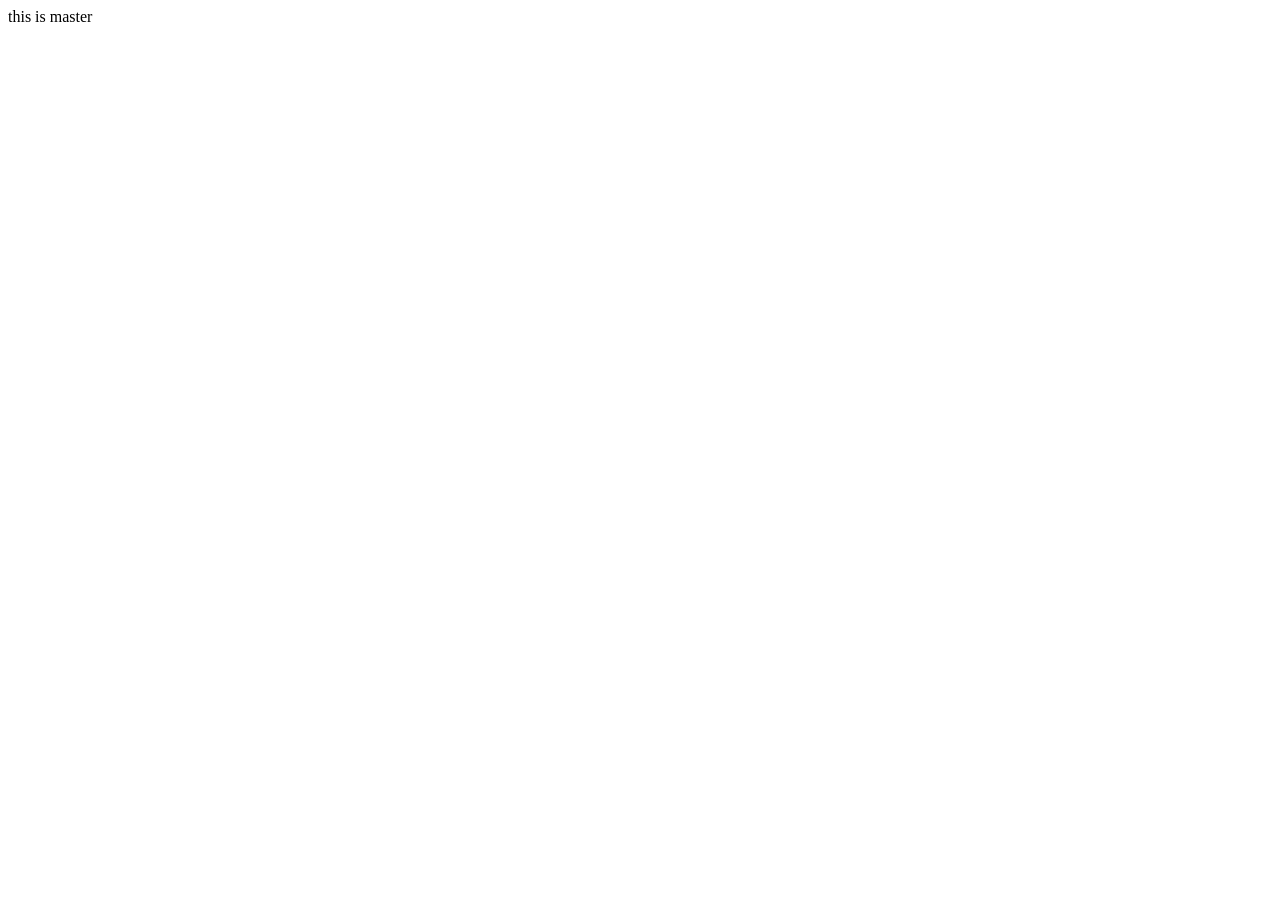
==== index.html @ 160430e3 "first commit" ====
<!DOCTYPE html>
<html lang="en">
<head>
    <meta charset="UTF-8">
    <meta name="viewport" content="width=device-width, initial-scale=1.0">
    <title>Document</title>
</head>
<body>
    this is master
</body>
</html>
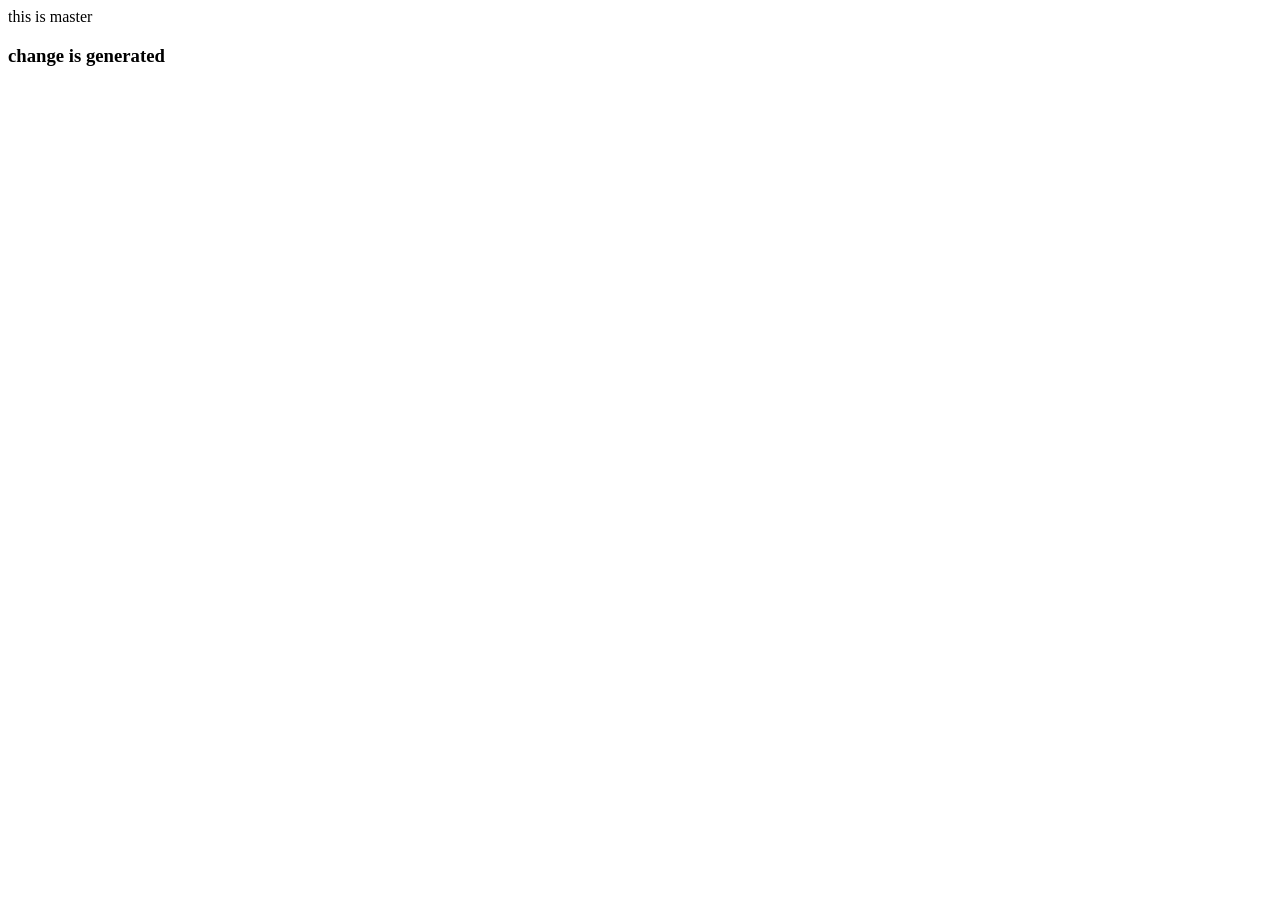
==== commit 9c0da3af: "second commit" ====
--- a/index.html
+++ b/index.html
@@ -7,5 +7,8 @@
 </head>
 <body>
     this is master
+    <h3>
+        change is generated
+    </h3>
 </body>
 </html>
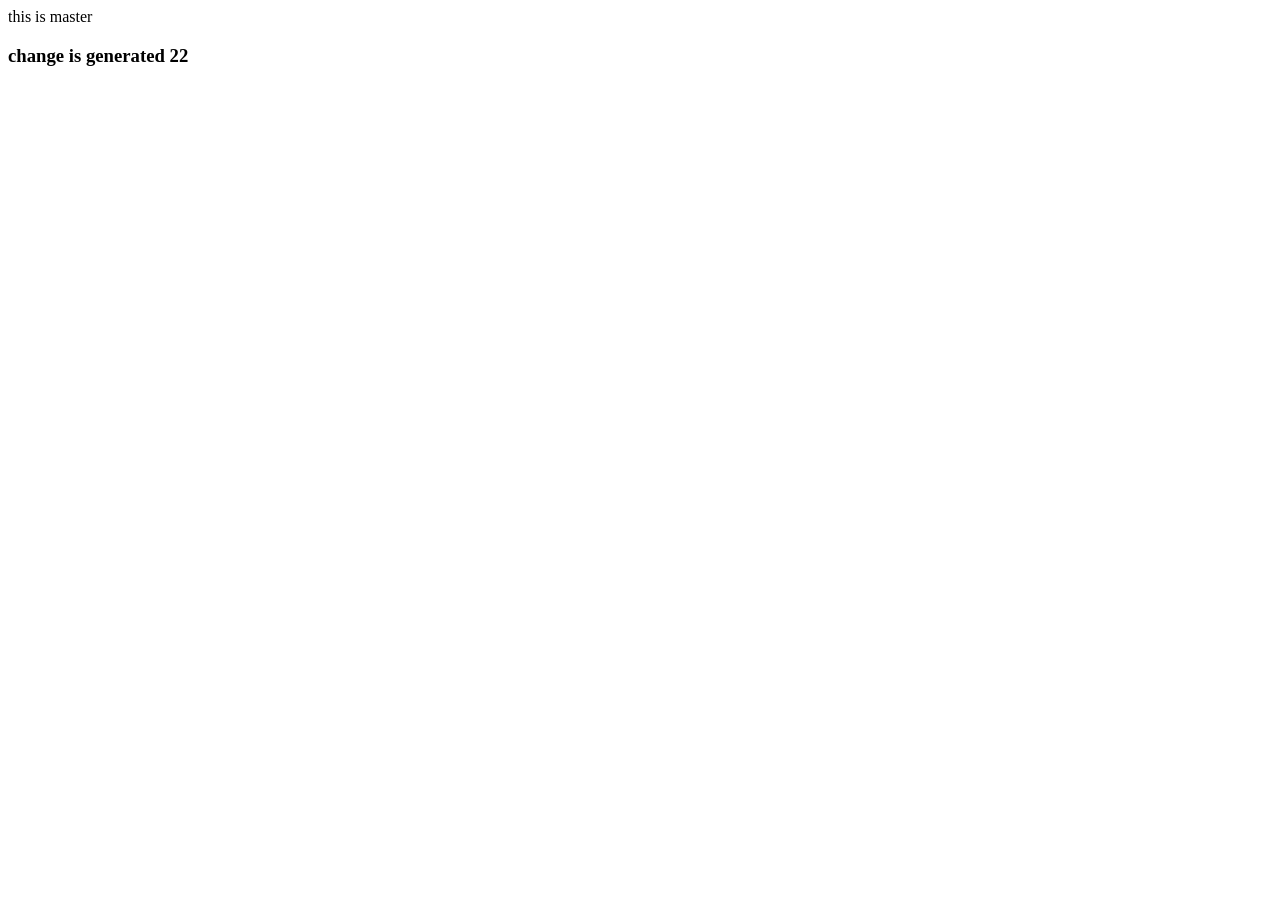
==== commit fc4a00ae: "test" ====
--- a/index.html
+++ b/index.html
@@ -9,6 +9,7 @@
     this is master
     <h3>
         change is generated
+        22
     </h3>
 </body>
 </html>
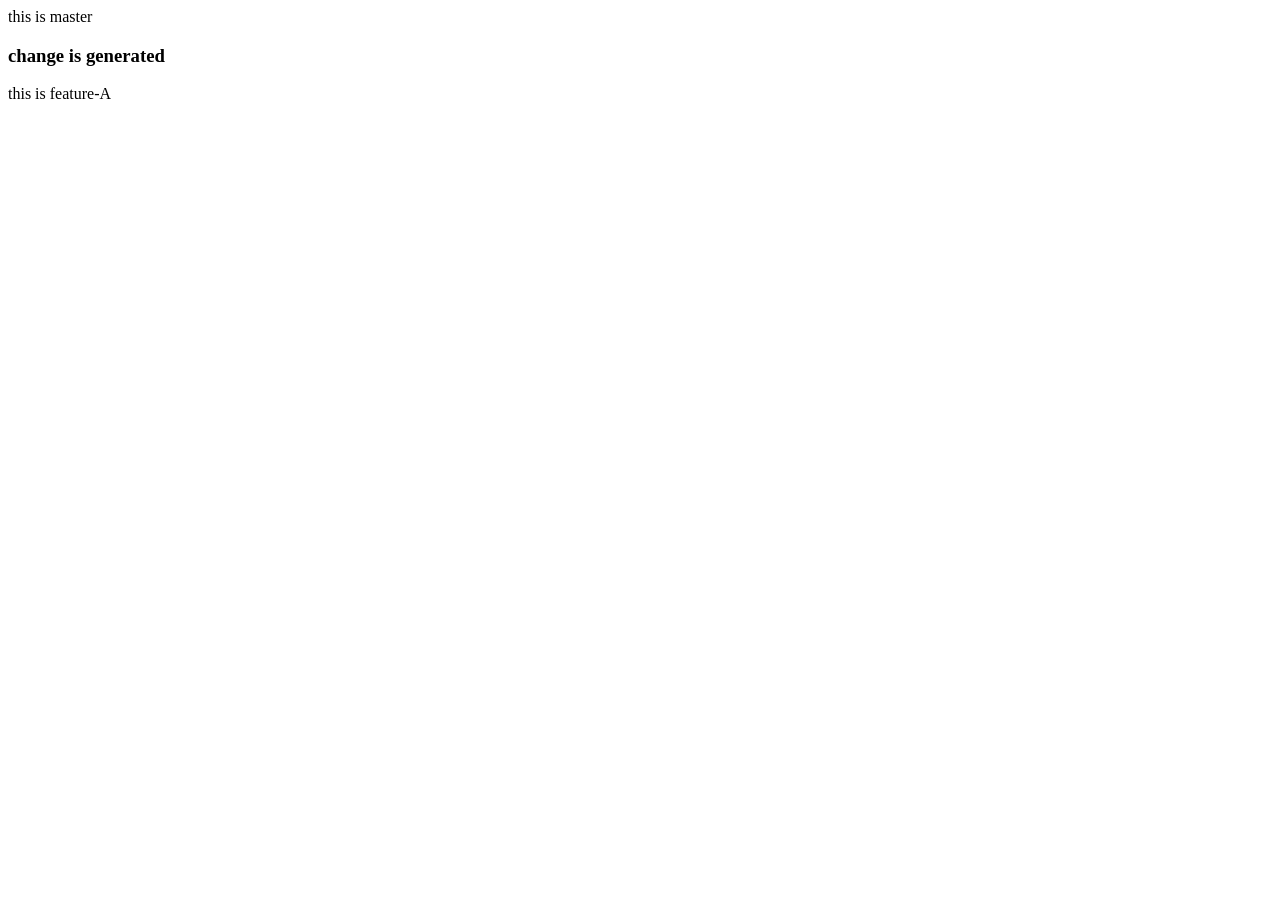
==== commit fe92ce75: "feature-A" ====
--- a/index.html
+++ b/index.html
@@ -9,7 +9,7 @@
     this is master
     <h3>
         change is generated
-        22
     </h3>
+    this is feature-A
 </body>
 </html>
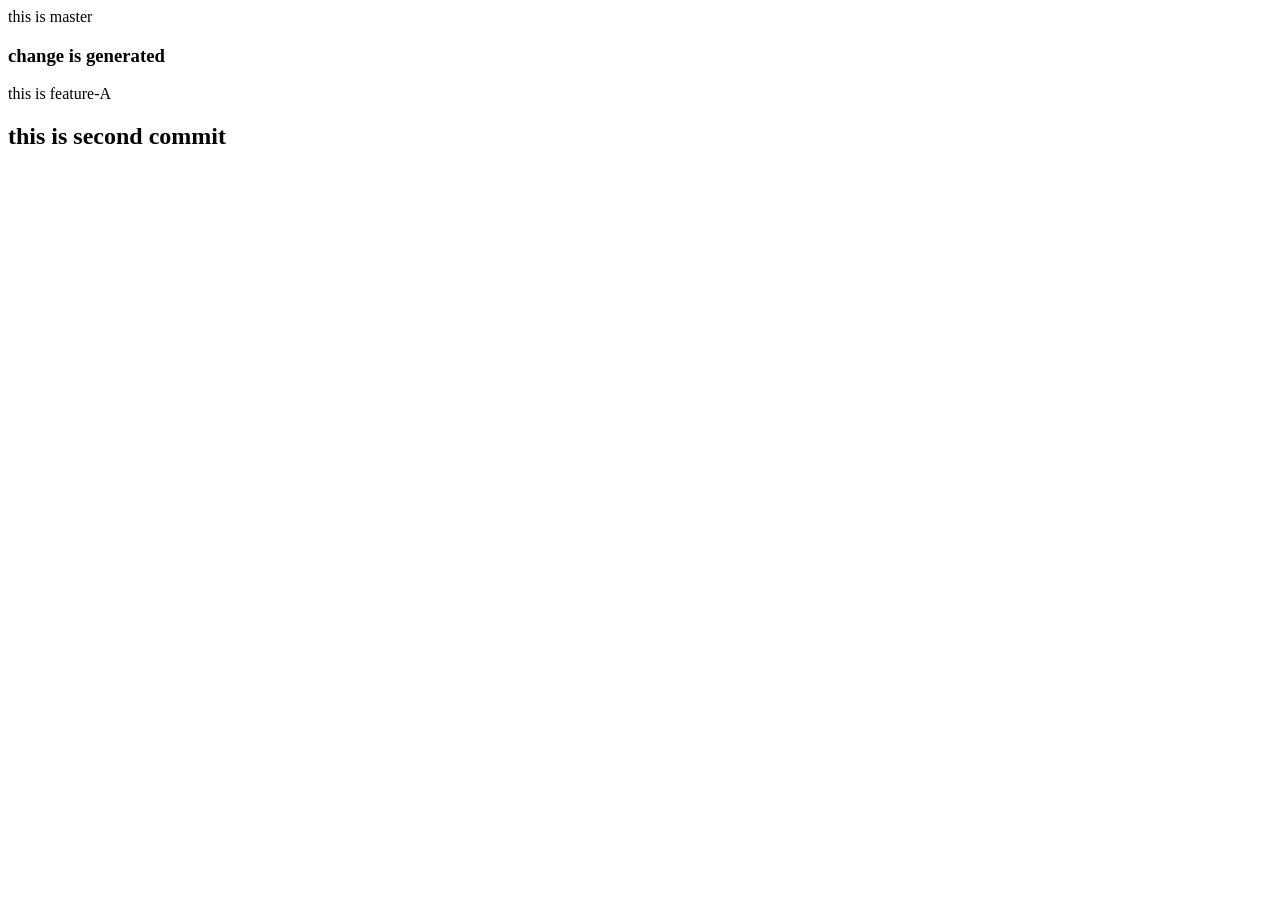
==== commit c3367c14: "second commit" ====
--- a/index.html
+++ b/index.html
@@ -11,5 +11,7 @@
         change is generated
     </h3>
     this is feature-A
+
+    <h2>this is second commit</h2>
 </body>
 </html>
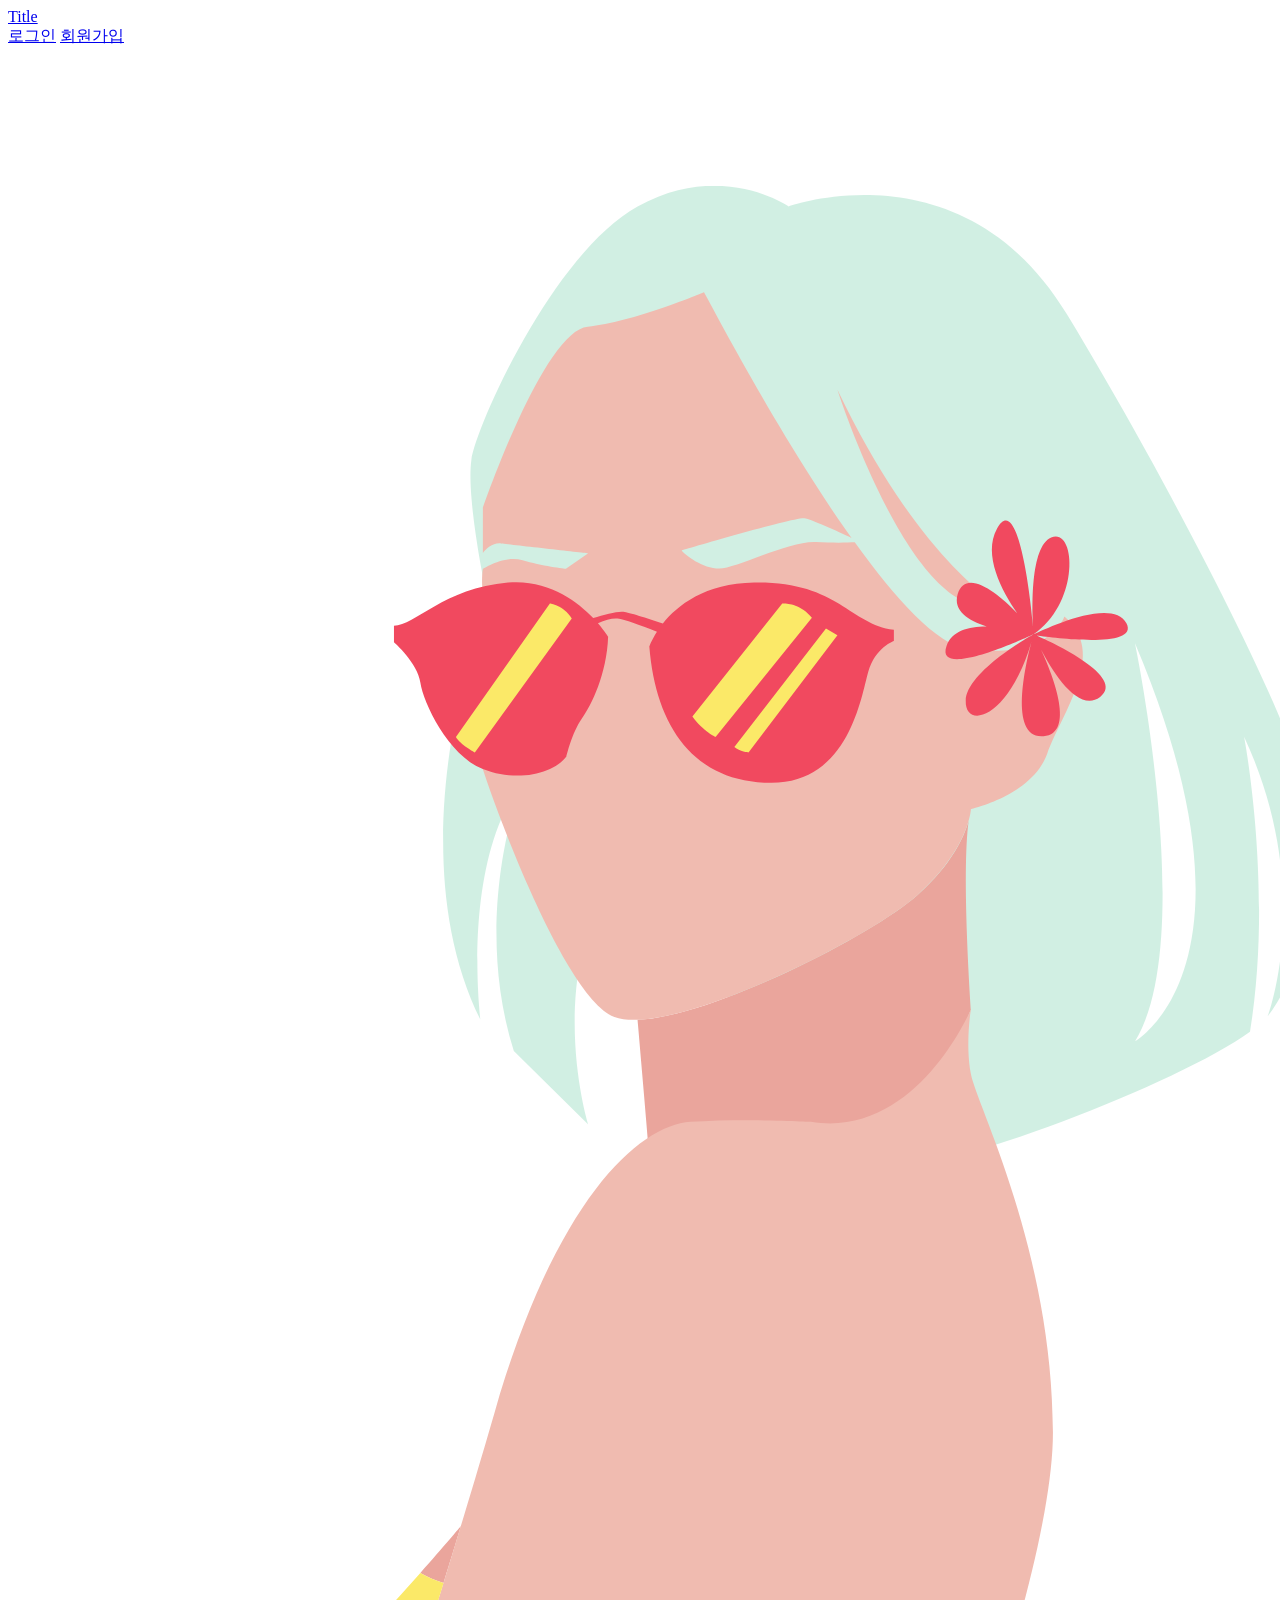
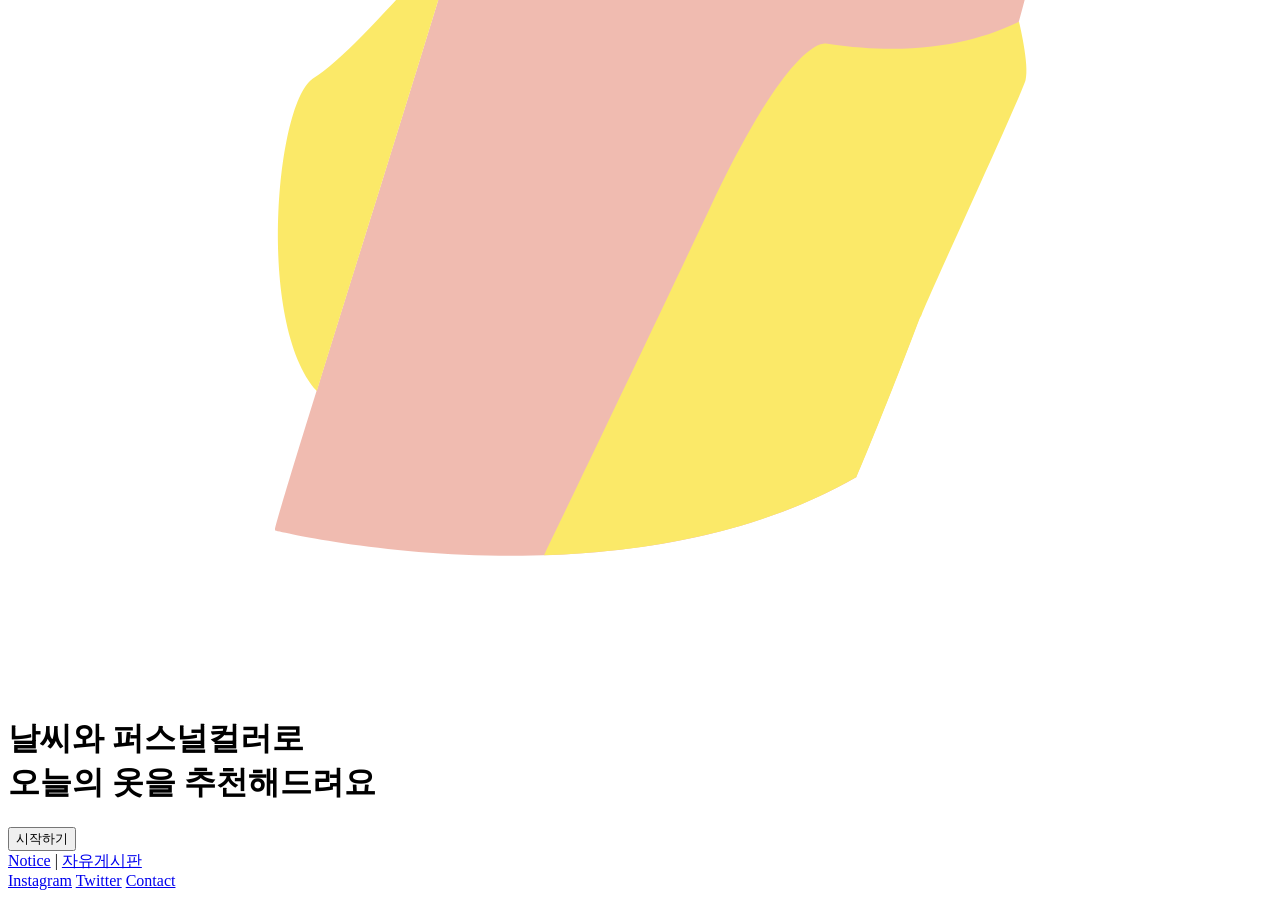
==== commit 41f864f8: "메인페이지 초기구성" ====
--- a/index.html
+++ b/index.html
@@ -2,16 +2,58 @@
 <html lang="en">
 <head>
     <meta charset="UTF-8">
-    <meta name="viewport" content="width=device-width, initial-scale=1.0">
-    <title>Document</title>
+    <title>Title</title>
+    <link rel="stylesheet" href="main.css">
 </head>
 <body>
-    this is master
-    <h3>
-        change is generated
-    </h3>
-    this is feature-A
 
-    <h2>this is second commit</h2>
+<!-- ===== HEADER ===== -->
+<header class="header">
+    <div class="header-left"></div>
+
+    <div class="logo">
+        <a href="main.html">Title</a>
+    </div>
+
+    <div class="auth">
+        <a href="#">로그인</a>
+        <a href="#">회원가입</a>
+    </div>
+</header>
+
+<!-- ===== MAIN ===== -->
+<main class="main">
+    <div class="main-left">
+        <!-- 나중에 이미지로 교체 -->
+        <img src="main1.png" alt="메인 왼쪽화면 이미지">
+    </div>
+
+    <div class="main-right">
+        <h1>날씨와 퍼스널컬러로<br>오늘의 옷을 추천해드려요</h1>
+        <button class="start-btn fade-delay">시작하기</button>
+    </div>
+</main>
+
+<!-- ===== BOARD ===== -->
+<section class="board">
+    <div class="board-line"></div>
+
+    <div class="board-nav">
+        <a href="notice.html">Notice</a>
+        <span class="divider">|</span>
+        <a href="community.html">자유게시판</a>
+    </div>
+
+    <div class="board-line"></div>
+</section>
+
+<!-- ===== FOOTER ===== -->
+<footer class="footer">
+    <a href="#">Instagram</a>
+    <a href="#">Twitter</a>
+    <a href="#">Contact</a>
+</footer>
+
+<script src="script.js"></script>
 </body>
 </html>
